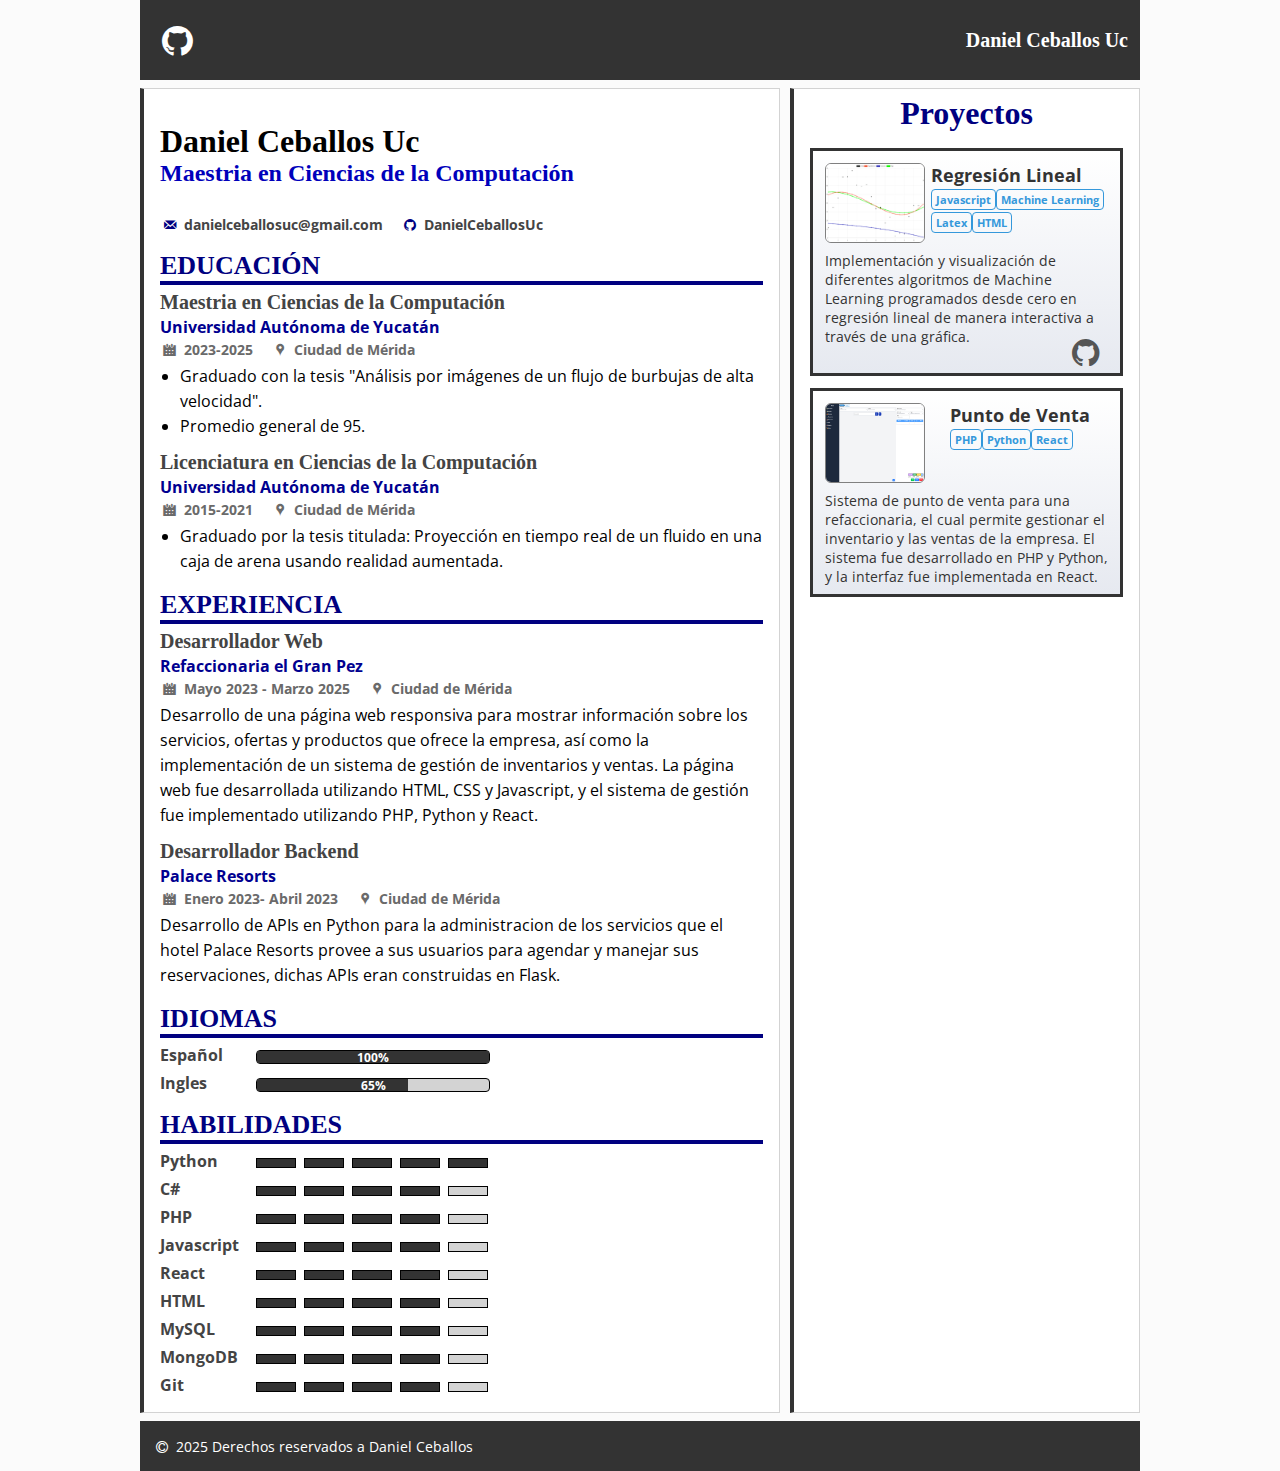
==== index.html @ 759465c2 "Inicializacion del repositorio" ====
<!DOCTYPE html>
<html lang="en" dir="ltr">

<head>
    <meta charset="utf-8">
    <title>Daniel Ceballos Uc</title>

    <script type="text/javascript" src="js/index.js">  </script>

    <link rel="shortcut icon" href="img/logo.ico">
    <link rel="stylesheet" href="css/utiles/fontello.css">
    <link rel="stylesheet" href="css/particular/index.css">
    <link rel="stylesheet" href="css/temas/nocturno.css">
</head>

<body>
    <div class="header">
        <div class="icon-container">
            <i class="icon-github-circled"
                onclick="document.location = 'https://github.com/search?q=DanielCeballosUc'"></i>
            <p>Daniel Ceballos Uc</p>
        </div>
    </div>
    <div class="body">
        <div class="body-left">
            <div class="content-wrapper">

                <div class="profile-block">
                    <div class="profile-title-wrapper">
                        <div class="grid-center">
                            <h2 class="profile-title">Daniel Ceballos Uc</h2>
                            <h2 class="profile-subtitle">Maestria en Ciencias de la Computación</h2>
                        </div>
                    </div>

                    <div class="icon-text">
                        <i class="icon-mail"></i>
                        <p class="icon-description">danielceballosuc@gmail.com</p>
                        <i class="icon-github-circled"></i>
                        <p class="icon-description">DanielCeballosUc</p>
                    </div>
                </div>

                <div class="cv-section">
                    <h2 class="title">Educación</h2>
                    <div class="cv-subsection">
                        <h2 class="title">Maestria en Ciencias de la Computación</h2>
                        <h2 class="subtitle">Universidad Autónoma de Yucatán</h2>
                        <div class="icon-text">
                            <i class="icon-calendar-inv"></i>
                            <p class="icon-description">2023-2025</p>
                            <i class="icon-location"></i>
                            <p class="icon-description">Ciudad de Mérida</p>
                        </div>
                        <div class="description">
                            <ul>
                                <li>
                                    Graduado con la tesis "Análisis por imágenes de un flujo de burbujas de
                                    alta velocidad".
                                </li>
                                <li>
                                    Promedio general de 95. 
                                </li>
                            </ul>
                        </div>
                    </div>

                    <div class="cv-subsection">
                        <h2 class="title">Licenciatura en Ciencias de la Computación</h2>
                        <h2 class="subtitle">Universidad Autónoma de Yucatán</h2>
                        <div class="icon-text">
                            <i class="icon-calendar-inv"></i>
                            <p class="icon-description">2015-2021</p>
                            <i class="icon-location"></i>
                            <p class="icon-description">Ciudad de Mérida</p>
                        </div>
                        <div class="description">
                            <ul>
                                <li>
                                    Graduado por la tesis titulada: Proyección en tiempo real de un fluido en una caja
                                    de arena usando realidad aumentada.
                                </li>
                            </ul>
                        </div>
                    </div>
                </div>

                <div class="cv-section">
                    <h2 class="title">Experiencia</h2>
                    <div class="cv-subsection">
                        <h2 class="title">Desarrollador Web</h2>
                        <h2 class="subtitle">Refaccionaria el Gran Pez</h2>
                        <div class="icon-text">
                            <i class="icon-calendar-inv"></i>
                            <p class="icon-description">Mayo 2023 - Marzo 2025</p>
                            <i class="icon-location"></i>
                            <p class="icon-description">Ciudad de Mérida</p>
                        </div>
                        <div class="description">
                            <p>
                                Desarrollo de una página web responsiva para mostrar información sobre los servicios,
                                ofertas y productos que ofrece la empresa, así como la implementación de un sistema de
                                gestión de inventarios y ventas. La página web fue desarrollada utilizando HTML, CSS y
                                Javascript, y el sistema de gestión fue implementado utilizando PHP, Python y React.
                            </p>
                        </div>
                    </div>

                    <div class="cv-subsection">
                        <h2 class="title">Desarrollador Backend</h2>
                        <h2 class="subtitle">Palace Resorts</h2>
                        <div class="icon-text">
                            <i class="icon-calendar-inv"></i>
                            <p class="icon-description">Enero 2023- Abril 2023</p>
                            <i class="icon-location"></i>
                            <p class="icon-description">Ciudad de Mérida</p>
                        </div>
                        <div class="description">
                            <p>
                                Desarrollo de APIs en Python para la administracion de los servicios
                                que el hotel Palace Resorts provee a sus usuarios para agendar y
                                manejar sus reservaciones, dichas APIs eran construidas en Flask.
                            </p>
                        </div>
                    </div>
                </div>

                <div class="cv-section">
                    <h2 class="title">Idiomas</h2>
                    <div class="cv-subsection">
                        <div class="percent-block">
                            <p>Español</p>
                            <div class="percent-bar">
                                <div class="label">100%</div>
                                <div class="fill" style="width: 100%;"></div>
                            </div>
                        </div>

                        <div class="percent-block">
                            <p>Ingles</p>
                            <div class="percent-bar">
                                <div class="label">65%</div>
                                <div class="fill" style="width: 65%;"></div>
                            </div>
                        </div>
                    </div>
                </div>

                <div class="cv-section">
                    <h2 class="title">Habilidades</h2>
                    <div class="skill-block">
                        <p>Python</p>
                        <div class="filled"></div>
                        <div class="filled"></div>
                        <div class="filled"></div>
                        <div class="filled"></div>
                        <div class="filled"></div>
                    </div>

                    <div class="skill-block">
                        <p>C#</p>
                        <div class="filled"></div>
                        <div class="filled"></div>
                        <div class="filled"></div>
                        <div class="filled"></div>
                        <div class="unfilled"></div>
                    </div>

                    <div class="skill-block">
                        <p>PHP</p>
                        <div class="filled"></div>
                        <div class="filled"></div>
                        <div class="filled"></div>
                        <div class="filled"></div>
                        <div class="unfilled"></div>
                    </div>

                    <div class="skill-block">
                        <p>Javascript</p>
                        <div class="filled"></div>
                        <div class="filled"></div>
                        <div class="filled"></div>
                        <div class="filled"></div>
                        <div class="unfilled"></div>
                    </div>

                    <div class="skill-block">
                        <p>React</p>
                        <div class="filled"></div>
                        <div class="filled"></div>
                        <div class="filled"></div>
                        <div class="filled"></div>
                        <div class="unfilled"></div>
                    </div>

                    <div class="skill-block">
                        <p>HTML</p>
                        <div class="filled"></div>
                        <div class="filled"></div>
                        <div class="filled"></div>
                        <div class="filled"></div>
                        <div class="unfilled"></div>
                    </div>

                    <div class="skill-block">
                        <p>MySQL</p>
                        <div class="filled"></div>
                        <div class="filled"></div>
                        <div class="filled"></div>
                        <div class="filled"></div>
                        <div class="unfilled"></div>
                    </div>

                    <div class="skill-block">
                        <p>MongoDB</p>
                        <div class="filled"></div>
                        <div class="filled"></div>
                        <div class="filled"></div>
                        <div class="filled"></div>
                        <div class="unfilled"></div>
                    </div>

                    <div class="skill-block">
                        <p>Git</p>
                        <div class="filled"></div>
                        <div class="filled"></div>
                        <div class="filled"></div>
                        <div class="filled"></div>
                        <div class="unfilled"></div>
                    </div>
                </div>

            </div>
        </div>
        <div class="body-right">
            <div class="content-wrapper">

                <div class="logo-title">
                    <h2 class="main-title">Proyectos</h2>
                </div>

                <div class="project-block" onclick="document.location = 'articulos/machine_learning.html'">
                    <div class="project-title">
                        <img src="img/proyecto_regresion.png" alt="">
                        <div class="project-title-wrapper">
                            <h2>Regresión Lineal</h2>
                            <p class="tag">Javascript</p>
                            <p class="tag">Machine Learning</p>
                            <p class="tag">Latex</p>
                            <p class="tag">HTML</p>
                        </div>

                    </div>

                    <div class="project-description">
                        <p>
                            Implementación y visualización de diferentes algoritmos de Machine Learning
                            programados desde cero en regresión lineal de manera interactiva a través de una gráfica.
                        </p>

                        <a href="https://github.com/DanielCeballosUc/DanielCeballosUc.github.io"><i class="icon-github-circled"></i></a>
                    </div>
                </div>

                <div class="project-block" onclick="document.location = 'articulos/punto_venta.html'">
                    <div class="project-title">
                        <img src="img/proyecto_punto_venta.png" alt="">
                        <div class="project-title-wrapper">
                            <h2>Punto de Venta</h2>
                            <p class="tag">PHP</p>
                            <p class="tag">Python</p>
                            <p class="tag">React</p>
                        </div>

                    </div>

                    <div class="project-description">
                        <p>
                            Sistema de punto de venta para una refaccionaria, el cual permite gestionar
                            el inventario y las ventas de la empresa. El sistema fue desarrollado en PHP y
                            Python, y la interfaz fue implementada en React.
                        </p>
                    </div>
                </div>
            </div>
        </div>
    </div>

    <div class="footer">

        <div class="copyright-container">
            <p> <i class="icon-copyright"></i> 2025 Derechos reservados a Daniel Ceballos</p>
        </div>

    </div>

</body>

</html>
---- css/utiles/fontello.css ----
@font-face {
  font-family: 'fontello';
  src: url('../../font/iconos/fontello.eot?93203414');
  src: url('../../font/iconos/fontello.eot?93203414#iefix') format('embedded-opentype'),
       url('../../font/iconos/fontello.woff2?93203414') format('woff2'),
       url('../../font/iconos/fontello.woff?93203414') format('woff'),
       url('../../font/iconos/fontello.ttf?93203414') format('truetype'),
       url('../../font/iconos/fontello.svg?93203414#fontello') format('svg');
  font-weight: normal;
  font-style: normal;
}
/* Chrome hack: SVG is rendered more smooth in Windozze. 100% magic, uncomment if you need it. */
/* Note, that will break hinting! In other OS-es font will be not as sharp as it could be */
/*
@media screen and (-webkit-min-device-pixel-ratio:0) {
  @font-face {
    font-family: 'fontello';
    src: url('../../font/iconos/fontello.svg?93203414#fontello') format('svg');
  }
}
*/

 [class^="icon-"]:before, [class*=" icon-"]:before {
  font-family: "fontello";
  font-style: normal;
  font-weight: normal;
  speak: never;

  display: inline-block;
  text-decoration: inherit;
  width: 1em;
  margin-right: .2em;
  text-align: center;
  /* opacity: .8; */

  /* For safety - reset parent styles, that can break glyph codes*/
  font-variant: normal;
  text-transform: none;

  /* fix buttons height, for twitter bootstrap */
  line-height: 1em;

  /* Animation center compensation - margins should be symmetric */
  /* remove if not needed */
  margin-left: .2em;

  /* you can be more comfortable with increased icons size */
  /* font-size: 120%; */

  /* Font smoothing. That was taken from TWBS */
  -webkit-font-smoothing: antialiased;
  -moz-osx-font-smoothing: grayscale;

  /* Uncomment for 3D effect */
  /* text-shadow: 1px 1px 1px rgba(127, 127, 127, 0.3); */
}

.icon-home:before { content: '\e800'; } /* '' */
.icon-calendar-inv:before { content: '\e801'; } /* '' */
.icon-location:before { content: '\e802'; } /* '' */
.icon-mail:before { content: '\e803'; } /* '' */
.icon-at:before { content: '\e804'; } /* '' */
.icon-github-circled:before { content: '\f09b'; } /* '' */
.icon-copyright:before { content: '\f1f9'; } /* '' */
.icon-linkedin-squared:before { content: '\f30c'; } /* '' */
---- css/particular/index.css ----
/* Imports */
@import url(https://fonts.googleapis.com/css?family=Open+Sans);

/* Estilos generales */
* {
  box-sizing: border-box;
}

/* Estilos para Body */
body {
  margin: 0 auto;
  font-family: "Open Sans", Arial;
}

/* Estilos para titulos */
.title, .main-title {
  font-family: "Segoe UI";
}

.main-title {
  text-align: center;
  font-size: 32px;
  margin: 0;
  padding: 6px 0 16px 0;
}

.title {
  font-size: 22px;
  margin: 0;
  padding: 16px 0;
}

/* Estilos para Titulo con Logo */
.logo-title {
  display: table;
  margin: 6px auto 16px auto;
}

.logo-title img {
  position: relative;
  display: inline-block;
  width: 32px;
  height: 32px;
  vertical-align: text-bottom;
}

.logo-title h2 {
  display: inline-block;
  font-size: 32px;
  margin: 0;
  padding: 0;
}

/* Estilos para Header */
.header {
  position: relative;
  height: 80px;
  width: 1000px;
  margin: 0 auto;

  display: grid;
  align-content: center;
}

.icon-container {
  position: relative;
  padding: 0 12px;
}

.icon-container img {
  display: inline-block;
  vertical-align: bottom;
  width: 42px;
  height: 48px;
  padding: 3px;
}

.icon-container img:hover {
  cursor: pointer;
}

.icon-container i {
  display: inline-block;
  font-size: 36px;
}

.icon-container i:hover {
  cursor: pointer;
}

.icon-container p {
  margin: 0;
  font-size: 20px;
  line-height: 49px;
  font-weight: bold;
  font-family: "Segoe UI";
  float: right;
}

/* Estilos para Contenedor */
.body {
  position: relative;
  display: flex;
  width: 1000px;
  height: auto;
  margin: 0 auto;
}

.body-left {
  position: relative;
  flex-basis: 65%;
  padding: 8px 10px 8px 0;
}

.body-right {
  position: relative;
  flex-basis: 35%;
  padding: 8px 0 8px 0;
}

.content-wrapper {
  position: relative;
  width: 100%;
  height: 100%;
  border: 1px solid lightgray;
  border-left: 4px solid #3598db;
  padding: 0 16px;
}

/* Estilos para Texto con Icono */
.icon-text {
  position: relative;
  display: block;
  margin: 0;
}

.icon-text i {
  display: inline-block;
  font-size: 14px;
}

.icon-text p {
  display: inline-block;
  margin: 0;
  font-size: 14px;
  font-weight: bold;
  margin-right: 14px;
}

/* Estilos para Bloque projecto */
.project-block {
  position: relative;
  width: 100%;
  height: auto;
  min-height: 100px;
  margin: 12px auto;
  padding: 0 12px;

  border: 3px solid #3598db;
}

.project-block:hover {
  cursor: pointer;
}

.project-block .project-title {
  position: relative;
  display: block;
  margin: 12px 0 0 0;
  height: 80px;
}

.project-block .project-title img {
  display: block;
  float: left;
  width: 100px;
  height: 80px;
  margin: 0 6px 0 0;
  border-radius: 6px;
  border: 1px solid gray;
}

.project-title-wrapper {
  display: table;
  margin: 0 auto;
}

.project-block .project-title h2 {
  margin: 0;
  font-size: 18px;
}

.project-block .project-title p, .tag {
  display: inline-block;
  margin: 0;
  font-weight: bold;

  font-size: 11px;
  border: 1px solid #3598db;
  padding: 2px 4px;
  border-radius: 4px;
}

.project-block .project-description {
  display: table;
}

.project-block .project-description p {
  margin: 0;
  padding: 8px 0;
  font-size: 14px;
}

.project-block .project-description a {
  position: relative;
  display: table;
  float: right;
  margin: 0;
  padding: 0;
  margin-top: -24px;
  font-size: 32px;
}

/* Estilos para Perfil */
.profile-block {
  position: relative;
  display: table;
  padding: 16px 0 0 0;
}

.circled-photo {
  position: relative;
  display: block;

  height: 100px;
  width: 100px;
  border: 2px solid black;
  border-radius: 50%;
}

.profile-block .circled-photo {
  float: left;
  margin-right: 12px;
}

.profile-block .profile-title-wrapper {
  display: inline-block;
  height: 100px;
}

.grid-center {
  display: grid;
  align-content: center;
  height: 100%;
}

.profile-block .profile-title {
  position: relative;
  display: block;
  font-size: 32px;
  margin: 0;
  font-family: "Segoe UI";
}

.profile-block .profile-subtitle {
  position: relative;
  display: block;
  font-size: 24px;
  margin: 0;
  font-family: "Segoe UI";
}

.profile-block .icon-text {
  margin: 8px 0 0 0;
}

/* Estilos para Curriculum */
.cv-section {
  position: relative;
  display: block;
  margin: 16px 0;
}

.cv-section .title {
  position: relative;
  display: block;
  font-family: "Segoe UI";
  text-transform: uppercase;

  font-size: 26px;
  padding: 0;
  margin: 0 0 4px 0;
  border-bottom: 4px solid #000080;
}

.cv-subsection {
  margin: 6px 0 12px 0;
}

.cv-subsection .title {
  text-transform: none;
  padding: 0;
  margin: 0;
  font-size: 20px;
  border-bottom: 0;
}

.cv-subsection .subtitle {
  text-transform: none;
  padding: 0;
  margin: 2px 0 0 0;
  font-size: 16px;
  border-bottom: 0;
}

.cv-subsection .description p {
  font-family: "Open Sans", Arial;
  margin: 4px 0;
  line-height: 25px;
}

.cv-subsection .description ul {
  font-family: "Open Sans", Arial;
  margin: 4px 0;
  padding: 0 0 0 20px;
  line-height: 25px;
}

/* Estilos para Percent Bar */
.percent-block {
  position: relative;
  display: block;
  margin: 6px 0;
}

.percent-block p {
  display: inline-block;
  font-family: "Open Sans", Arial;
  font-weight: bold;
  margin: 0 12px 0 0;
  padding: 0;
  width: 80px;
}

.percent-bar {
  position: relative;
  display: inline-block;
  vertical-align: middle;
  height: 14px;
  width: 234px;
  border: 1px solid black;
  border-radius: 4px;
}

.percent-bar .fill {
  display: block;
  height: 100%;
}

.percent-bar .label {
  position: absolute;
  top: 50%;
  left: 50%;
  font-size: 12px;
  transform: translate(-50%, -50%);
  font-weight: bold;
}

/* Estilos para Skill Block */
.skill-block {
  position: relative;
  display: block;
  margin: 6px 0;
}

.skill-block p {
  display: inline-block;
  font-family: "Open Sans", Arial;
  font-weight: bold;
  margin: 0 12px 0 0;
  padding: 0;
  width: 80px;
}

.skill-block .filled{
  display: inline-block;
  vertical-align: middle;
  height: 10px;
  width: 40px;
  margin-right: 4px;
  border: 1px solid black;
}

.skill-block .unfilled{
  display: inline-block;
  vertical-align: middle;
  height: 10px;
  width: 40px;
  margin-right: 4px;
  border: 1px solid black;
}

/* Estilos para Footer */
.footer {
  width: 1000px;
  height: 50px;
  margin: 0 auto;
  padding: 0 12px;

  display: grid;
  align-content: center;
}

.footer .copyright-container p {
  font-size: 14px;
  margin: 0;
  padding: 4px 0;
}
---- css/temas/nocturno.css ----
body {
  background: #fbfbfb;
}

.header {
  background: #333;
}

.content-wrapper {
  background: white;
  border-color: lightgray;
  border-left-color: #333;
}

.title {
  color: black;
}

.main-title {
  color: #000080;
}

.logo-title h2 {
  color: #000080;
}

.circled-photo {
  border-color: black;
  background: black;
}

.icon-container i {
  color: white;
}

.icon-container i:hover {
  color: black;
}

.icon-container p {
  color: white;
}

.icon-text i {
  color: #6a6a6a;
}

.icon-text p {
  color: #6a6a6a;
}

.project-block {
  background-image: linear-gradient(to top, #e6e9f0 0%, #fff 100%);
  border-color: #333;
}

.project-block:hover {
  border-color: #55f255;
}

.project-block .project-title h2 {
  color: #333;
}

.project-block .project-title p, .tag {
  color: #3598db;
  border-color: #3598db;
}

.project-block .project-description p {
  color: #333;
}

.project-block .project-description a {
  color: #555;
}

.project-block .project-description a:hover {
  color: #55f255;
}

.profile-block .profile-title {
  color: black;
}

.profile-block .profile-subtitle {
  color: #0000bb;
}

.profile-block .icon-text i {
  color: #000080;
}

.profile-block .icon-text p {
  color: #444;
}

.cv-section .title {
  color: #000080;
  border-bottom-color: #000080;
}

.cv-subsection .title {
  color: #444;
}

.cv-subsection .subtitle {
  color: #000090;
}

.cv-subsection .subtitle a {
  color: darkblue;
}

.percent-block p {
  color: #444;
}

.percent-bar {
  background: lightgray;
}

.percent-bar .fill {
  background: #333;
}

.percent-bar .label {
  color: white;
}

.skill-block p {
  color: #444;
}

.skill-block .filled{
  background: #333;
  border-color: black;
}

.skill-block .unfilled{
  background: lightgray;
  border-color: black;
}

.footer {
  background: #333;
}

.footer .copyright-container p {
  color: white;
}
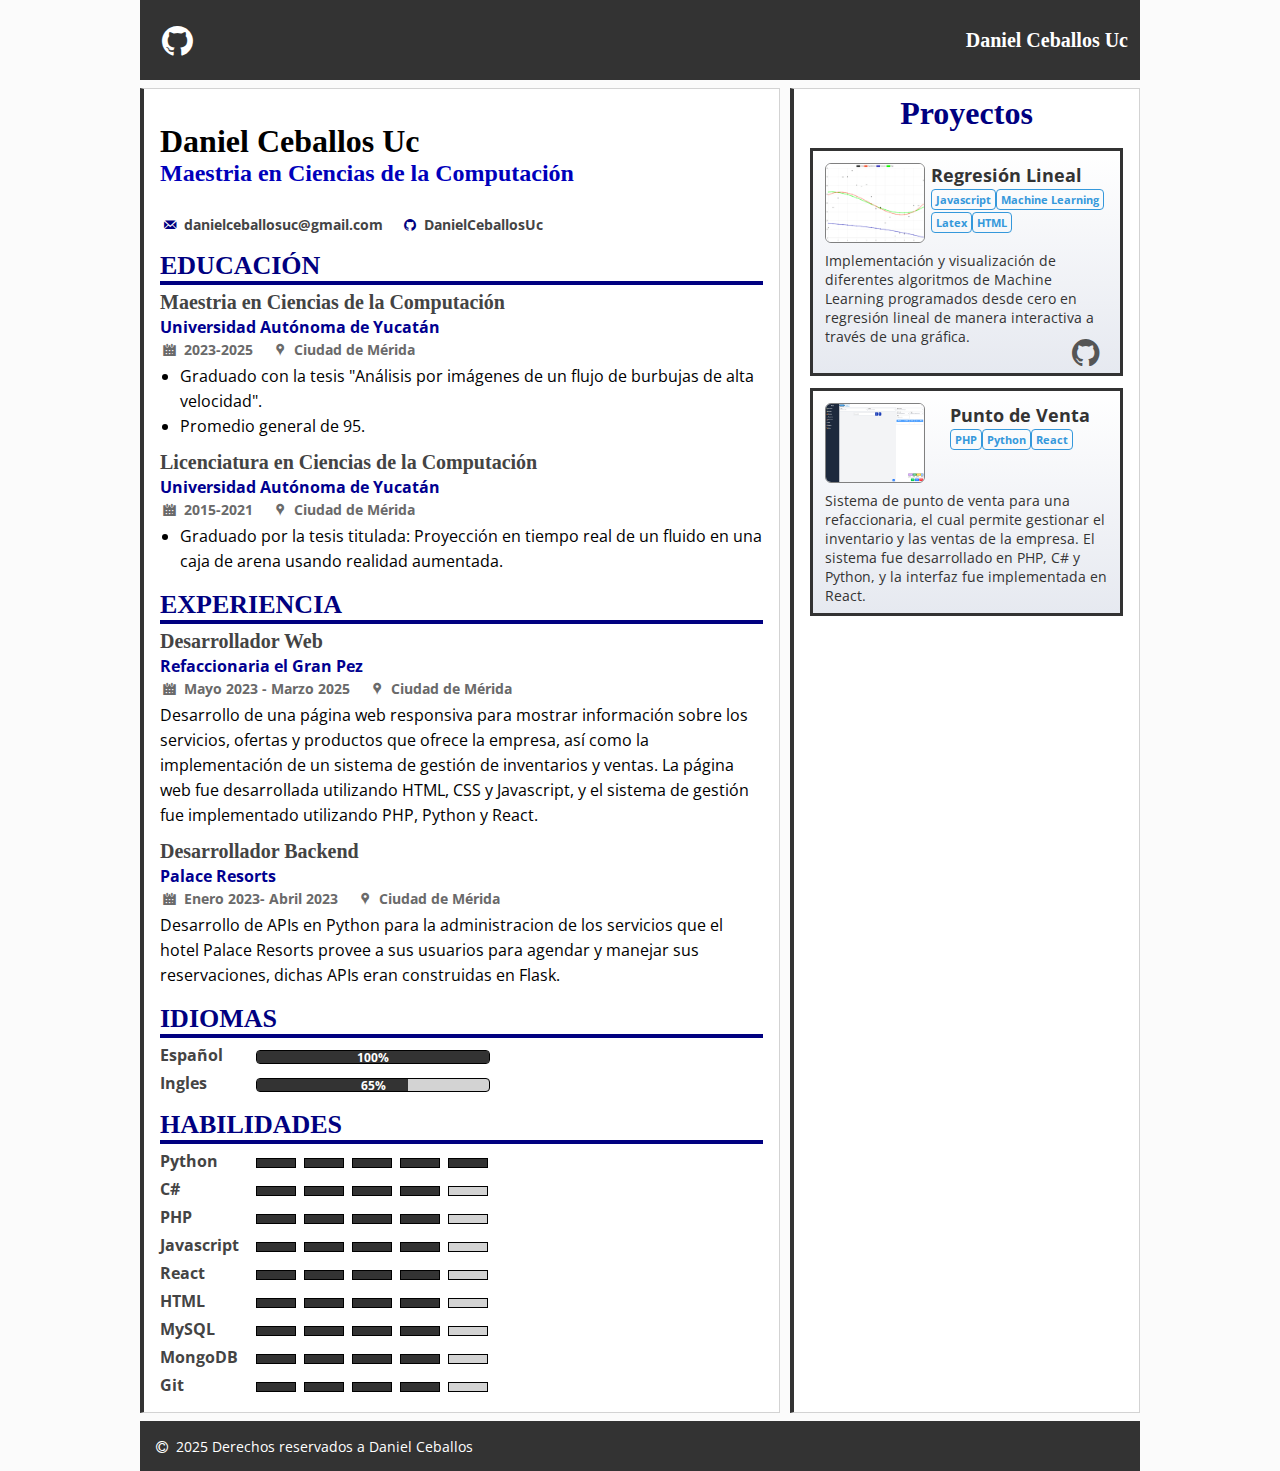
==== commit 8545b3df: "Datos Actualizados" ====
--- a/index.html
+++ b/index.html
@@ -277,7 +277,7 @@
                     <div class="project-description">
                         <p>
                             Sistema de punto de venta para una refaccionaria, el cual permite gestionar
-                            el inventario y las ventas de la empresa. El sistema fue desarrollado en PHP y
+                            el inventario y las ventas de la empresa. El sistema fue desarrollado en PHP, C# y
                             Python, y la interfaz fue implementada en React.
                         </p>
                     </div>
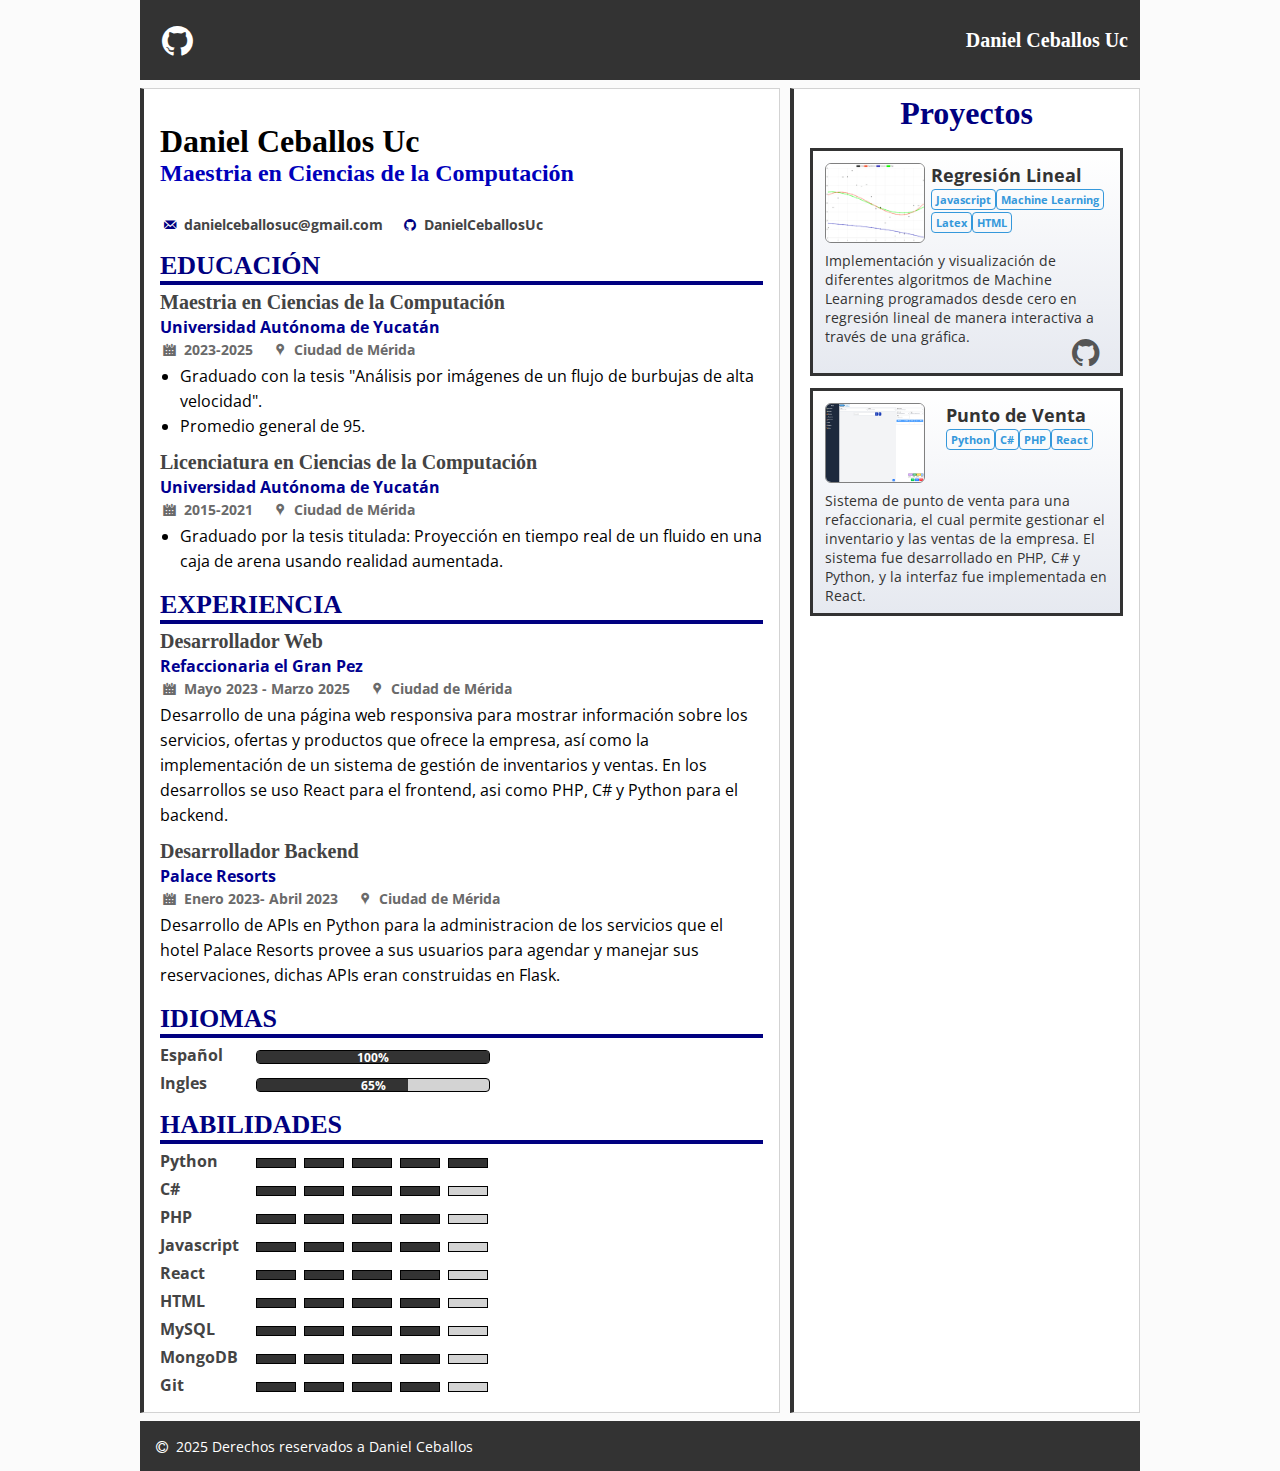
==== commit b823af15: "Actualizado informacion de empleo" ====
--- a/index.html
+++ b/index.html
@@ -100,8 +100,8 @@
                             <p>
                                 Desarrollo de una página web responsiva para mostrar información sobre los servicios,
                                 ofertas y productos que ofrece la empresa, así como la implementación de un sistema de
-                                gestión de inventarios y ventas. La página web fue desarrollada utilizando HTML, CSS y
-                                Javascript, y el sistema de gestión fue implementado utilizando PHP, Python y React.
+                                gestión de inventarios y ventas. En los desarrollos se uso React para el frontend, asi como
+                                PHP, C# y Python para el backend.
                             </p>
                         </div>
                     </div>
@@ -267,8 +267,9 @@
                         <img src="img/proyecto_punto_venta.png" alt="">
                         <div class="project-title-wrapper">
                             <h2>Punto de Venta</h2>
+                            <p class="tag">Python</p>
+                            <p class="tag">C#</p>
                             <p class="tag">PHP</p>
-                            <p class="tag">Python</p>
                             <p class="tag">React</p>
                         </div>
 
